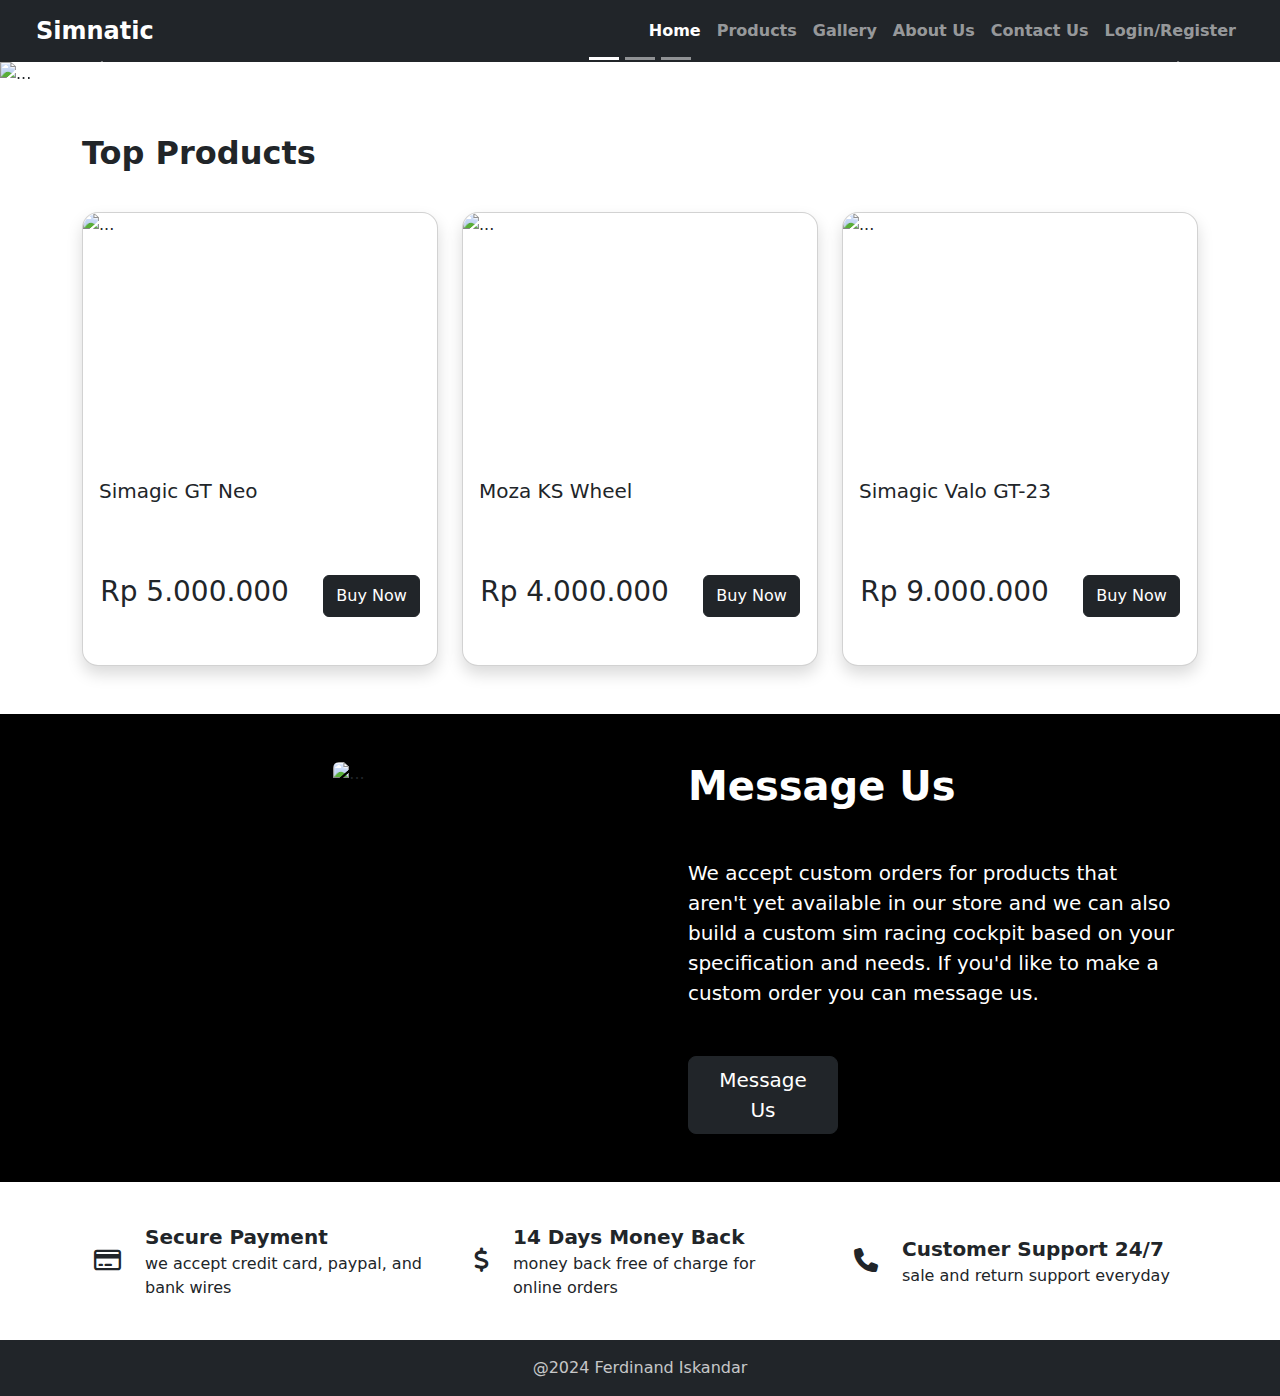
==== index.html @ 2455c8f0 "Add home page" ====
<!DOCTYPE html>
<html lang="en">
<head>
    <meta charset="UTF-8">
    <meta name="viewport" content="width=device-width, initial-scale=1.0">
    <title>Simnatic</title>
    <link href="https://cdn.jsdelivr.net/npm/bootstrap@5.3.3/dist/css/bootstrap.min.css" rel="stylesheet" integrity="sha384-QWTKZyjpPEjISv5WaRU9OFeRpok6YctnYmDr5pNlyT2bRjXh0JMhjY6hW+ALEwIH" crossorigin="anonymous">
    <link rel="stylesheet" href="https://cdnjs.cloudflare.com/ajax/libs/font-awesome/6.6.0/css/all.min.css">
    <link rel="stylesheet" href="./assets/style.css">
</head>
<body>
    <nav class="navbar navbar-expand-lg navbar-dark bg-dark px-4">
        <div class="container-fluid">
            <a href="index.html" class="fs-4 navbar-brand fw-bold">Simnatic</a>
            <button class="navbar-toggler" type="button" data-bs-toggle="collapse" data-bs-target="#navbarNav" aria-controls="navbarNav" aria-expanded="false" aria-label="Toggle navigation">
                <span class="navbar-toggler-icon"></span>
            </button>
            <div class="collapse navbar-collapse" id="navbarNav">
                <ul class="navbar-nav ms-auto">
                    <li class="nav-item">
                        <a href="index.html" class="nav-link active fw-semibold" aria-current="page">Home</a>
                    </li>
                    <li class="nav-item">
                        <a href="./pages/products.html" class="nav-link fw-semibold">Products</a>
                    </li>
                    <li class="nav-item">
                        <a href="./pages/gallery.html" class="nav-link fw-semibold">Gallery</a>
                    </li>
                    <li class="nav-item">
                        <a href="./pages/about.html" class="nav-link fw-semibold">About Us</a>
                    </li>
                    <li class="nav-item">
                        <a href="./pages/contact.html" class="nav-link fw-semibold">Contact Us</a>
                    </li>
                    <li class="nav-item">
                        <a href="./pages/login-register.html" class="nav-link fw-semibold">Login/Register</a>
                    </li>
                </ul>
            </div>
        </div>
    </nav>

    <div id="carouselExampleIndicators" class="carousel slide">
        <div class="carousel-indicators">
          <button type="button" data-bs-target="#carouselExampleIndicators" data-bs-slide-to="0" class="active" aria-current="true" aria-label="Slide 1"></button>
          <button type="button" data-bs-target="#carouselExampleIndicators" data-bs-slide-to="1" aria-label="Slide 2"></button>
          <button type="button" data-bs-target="#carouselExampleIndicators" data-bs-slide-to="2" aria-label="Slide 3"></button>
        </div>
        <div class="carousel-inner">
          <div class="carousel-item active c-item" style="background-position: center;">
            <img src="./assets/img/carousel-img-1.png" class="d-block w-100 c-img" alt="...">
            <div class="carousel-caption mt-5 top-0">
                <h1 class="display-2 fw-bolder mt-5">Simagic P1000</h1>
                <p class="fs-2">Crossing the limits, extraordinary performance</p>
            </div>
          </div>
          <div class="carousel-item c-item">
            <img src="./assets/img/carousel-img-2.JPG" class="d-block w-100 c-img" alt="...">
            <div class="carousel-caption mt-5 top-0">
                <h1 class="display-2 fw-bolder mt-5">Moza R5 Bundle</h1>
                <p class="fs-2">5.5 Nm torque direct drive, customizable driving modes, and robust aluminum, leather, and steel construction</p>
            </div>
          </div>
          <div class="carousel-item c-item">
            <img src="./assets/img/carousel-img-3.jpg" class="d-block w-100 c-img" alt="...">
            <div class="carousel-caption mt-5 top-0">
                <h1 class="display-2 fw-bolder mt-5">Simucube 2 Pro</h1>
                <p class="fs-2">Detailed, smooth, and powerful force feedback (25Nm of torque)</p>
            </div>
          </div>
        </div>
        <button class="carousel-control-prev" type="button" data-bs-target="#carouselExampleIndicators" data-bs-slide="prev">
          <span class="carousel-control-prev-icon" aria-hidden="true"></span>
          <span class="visually-hidden">Previous</span>
        </button>
        <button class="carousel-control-next" type="button" data-bs-target="#carouselExampleIndicators" data-bs-slide="next">
          <span class="carousel-control-next-icon" aria-hidden="true"></span>
          <span class="visually-hidden">Next</span>
        </button>
    </div>

    <div class="container my-5">
        <h2 class="fw-bold">Top Products</h2>
        <div class="row row-cols-1 row-cols-md-3 g-4 my-3">
            <div class="col" data-name="simagic">
                <div class="card shadow rounded-4">
                    <img src="../assets/img/simagic-gt-neo.jpg" class="card-img-top rounded-top-4 img-fluid object-fit-contain" style="height: 250px;" alt="...">
                    <div class="card-body">
                        <h5 class="card-title">Simagic GT Neo</h5>
                    </div>
                    <div class="my-5 d-flex justify-content-around">
                        <h3>Rp 5.000.000</h3>
                        <button class="btn btn-dark">Buy Now</button>
                    </div>
                </div>
            </div>
    
            <div class="col" data-name="moza">
                <div class="card shadow rounded-4">
                    <img src="../assets/img/Moza-ks.JPG" class="card-img-top rounded-top-4 img-fluid object-fit-contain" style="height: 250px;" alt="...">
                    <div class="card-body">
                        <h5 class="card-title">Moza KS Wheel</h5>
                    </div>
                    <div class="my-5 d-flex justify-content-around">
                        <h3>Rp 4.000.000</h3>
                        <button class="btn btn-dark">Buy Now</button>
                    </div>
                </div>
            </div>
    
            <div class="col" data-name="simucube">
                <div class="card shadow rounded-4">
                    <img src="../assets/img/Simucube-gt23.JPG" class="card-img-top rounded-top-4 img-fluid object-fit-contain" style="height: 250px;" alt="...">
                    <div class="card-body">
                        <h5 class="card-title">Simagic Valo GT-23</h5>
                    </div>
                    <div class="my-5 d-flex justify-content-around">
                        <h3>Rp 9.000.000</h3>
                        <button class="btn btn-dark">Buy Now</button>
                    </div>
                </div>
            </div>
        </div>
    </div>
    
    <div class="bg-black">
        <div class="container py-4">
            <div class="row g-5 py-4">
                <div class="col-lg d-flex justify-content-center px-5">
                    <img src="./assets/img/home-page.jpg" class="rounded img-fluid" alt="...">
                </div>
                <div class="col-lg d-flex flex-column justify-content-center px-5">
                    <h1 class="text-white fw-bold mb-5">Message Us</h1>
                    <p class="fs-5 text-white mb-5">We accept custom orders for products that aren't yet available in our store and we can also build a custom sim racing cockpit based on your specification and needs. If you'd like to make a custom order you can message us.</p>
                    <a href="./pages/contact.html" class="btn btn-lg btn-dark" style="max-width: 150px;">Message Us</a>
                </div>
            </div>
        </div>
    </div>

    <div class="container justify-content-center p-4">
        <div class="row gx-5">
            <div class="col-md-4 d-flex align-items-center">
                <i class="fa-regular fa-credit-card fa-xl"></i>
                <div class="ms-4 my-3">
                    <p class="fs-5 fw-bold mb-0">Secure Payment</p>
                    <p class="mb-0">we accept credit card, paypal, and bank wires</p>
                </div>
            </div>
            <div class="col-md-4 d-flex align-items-center">
                <i class="fa-solid fa-dollar-sign fa-xl"></i>
                <div class="ms-4 my-3">
                    <p class="fs-5 fw-bold mb-0">14 Days Money Back</p>
                    <p class="mb-0">money back free of charge for online orders</p>
                </div>
            </div>
            <div class="col-md-4 d-flex align-items-center">
                <i class="fa-solid fa-phone fa-xl"></i>
                <div class="ms-4 my-3">
                    <p class="fs-5 fw-bold mb-0">Customer Support 24/7</p>
                    <p class="mb-0">sale and return support everyday</p>
                </div>
            </div>
        </div>
    </div>

    <footer class="text-center bg-dark py-3">
        <p class="text-white text-opacity-75 mb-0">@2024 Ferdinand Iskandar</p>
    </footer>
    <script src="https://cdn.jsdelivr.net/npm/bootstrap@5.3.3/dist/js/bootstrap.bundle.min.js" integrity="sha384-YvpcrYf0tY3lHB60NNkmXc5s9fDVZLESaAA55NDzOxhy9GkcIdslK1eN7N6jIeHz" crossorigin="anonymous"></script>
</body>
</html>
---- assets/style.css ----
#register-form {
    display: none;
}
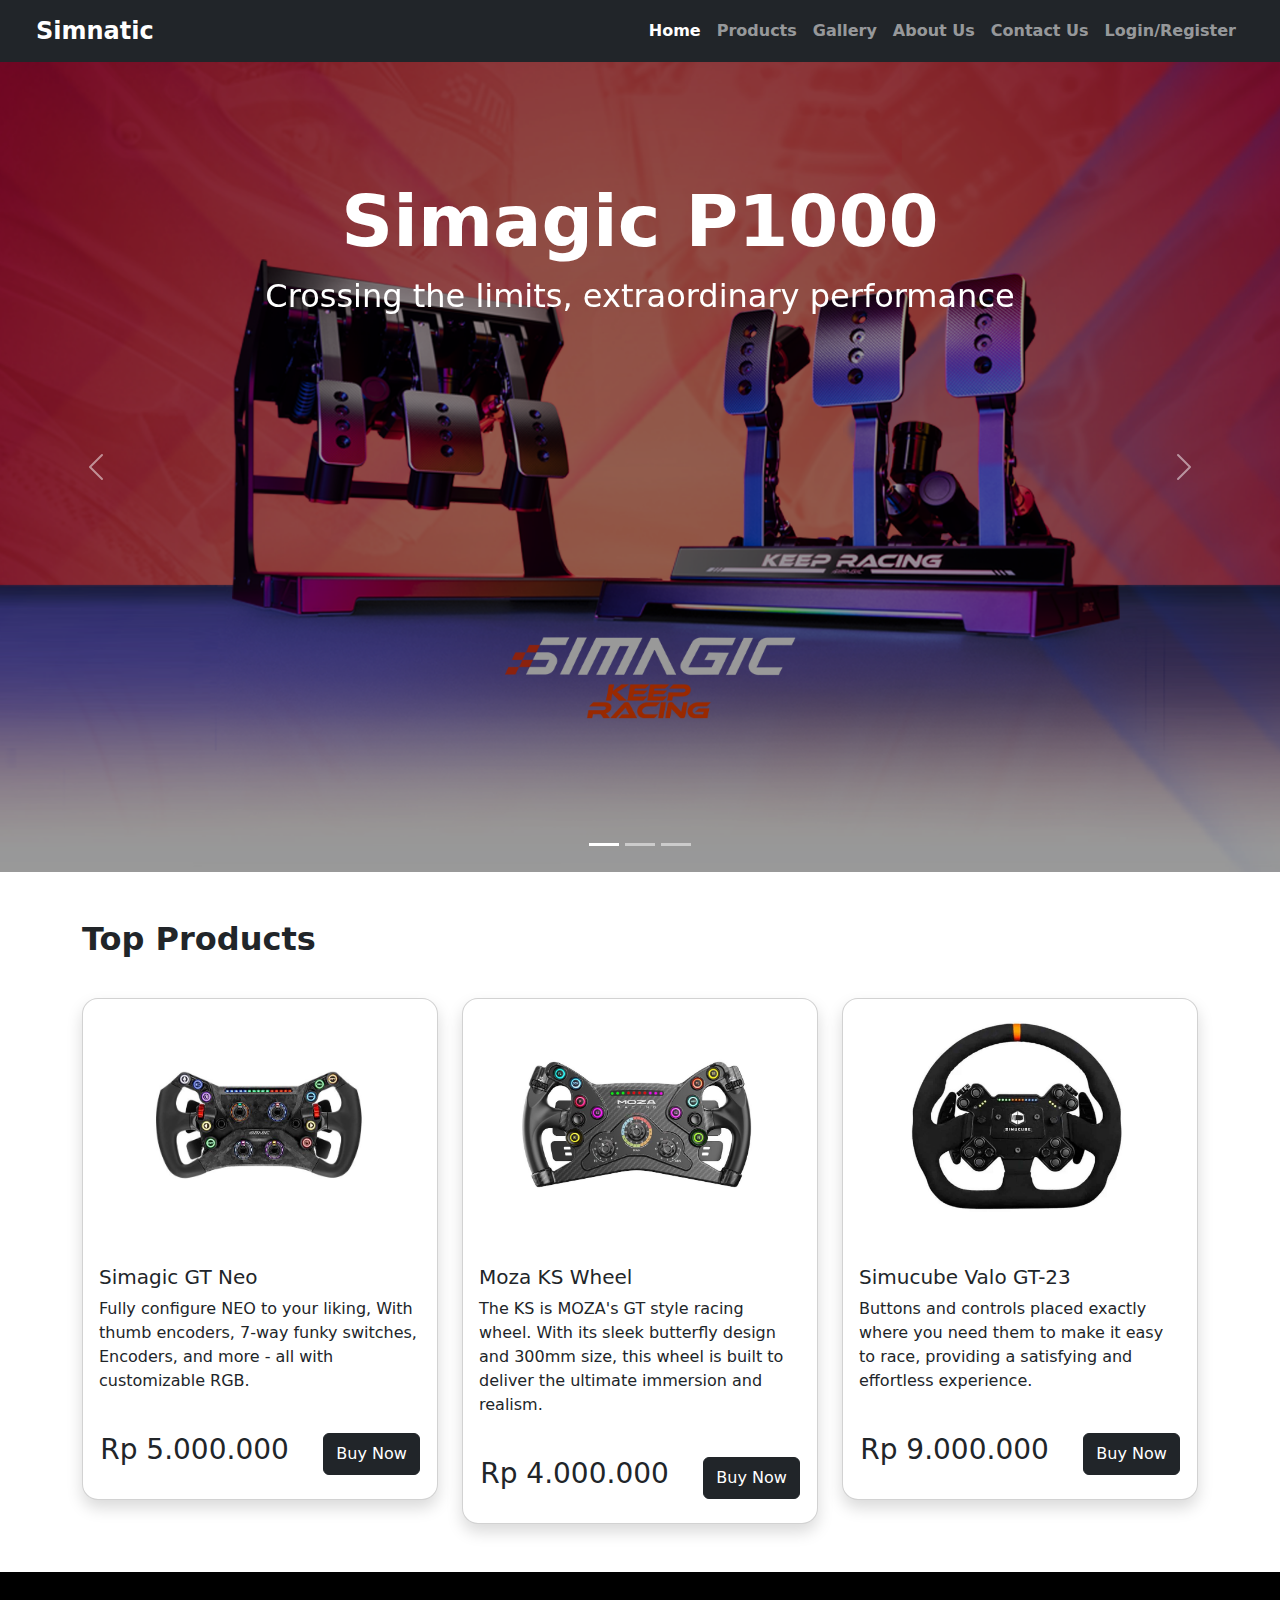
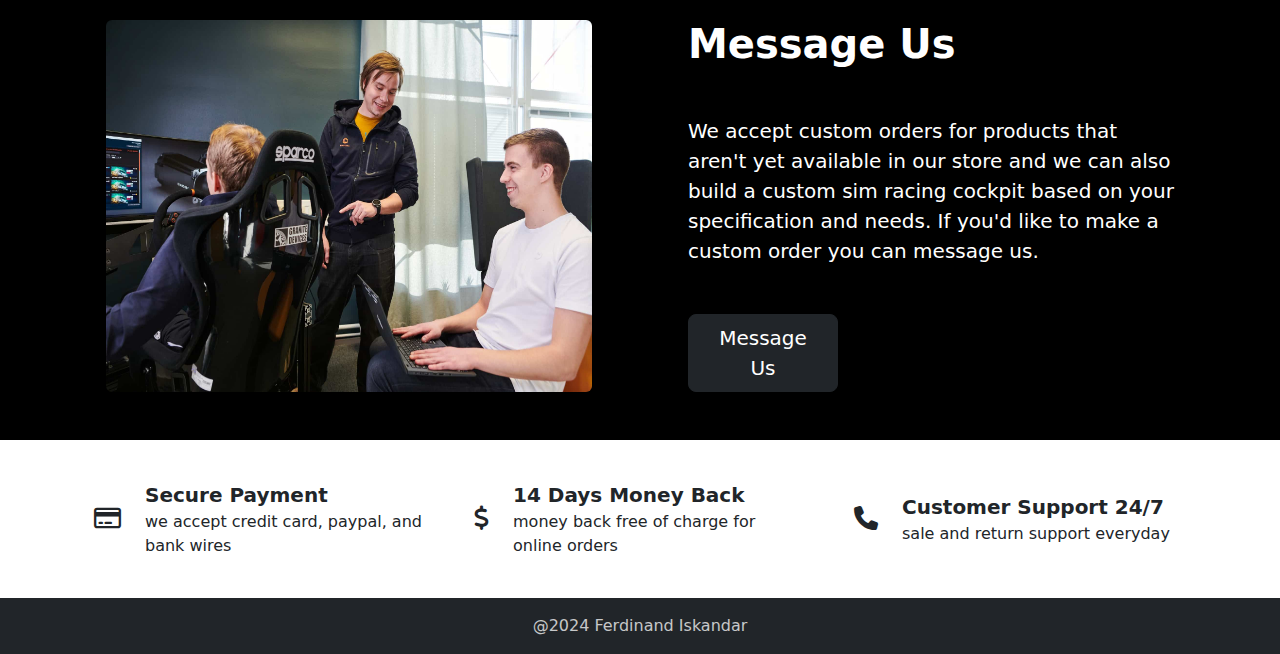
==== commit 0cb33f53: "Add description for products in top products section" ====
--- a/index.html
+++ b/index.html
@@ -87,8 +87,9 @@
                     <img src="../assets/img/simagic-gt-neo.jpg" class="card-img-top rounded-top-4 img-fluid object-fit-contain" style="height: 250px;" alt="...">
                     <div class="card-body">
                         <h5 class="card-title">Simagic GT Neo</h5>
+                        <p class="card-text">Fully configure NEO to your liking, With  thumb encoders, 7-way funky switches, Encoders, and more - all with customizable RGB.</p>
                     </div>
-                    <div class="my-5 d-flex justify-content-around">
+                    <div class="my-4 d-flex justify-content-around">
                         <h3>Rp 5.000.000</h3>
                         <button class="btn btn-dark">Buy Now</button>
                     </div>
@@ -100,8 +101,9 @@
                     <img src="../assets/img/Moza-ks.JPG" class="card-img-top rounded-top-4 img-fluid object-fit-contain" style="height: 250px;" alt="...">
                     <div class="card-body">
                         <h5 class="card-title">Moza KS Wheel</h5>
+                        <p class="card-text">The KS is MOZA's GT style racing wheel. With its sleek butterfly design and 300mm size, this wheel is built to deliver the ultimate immersion and realism.</p>
                     </div>
-                    <div class="my-5 d-flex justify-content-around">
+                    <div class="my-4 d-flex justify-content-around">
                         <h3>Rp 4.000.000</h3>
                         <button class="btn btn-dark">Buy Now</button>
                     </div>
@@ -112,9 +114,10 @@
                 <div class="card shadow rounded-4">
                     <img src="../assets/img/Simucube-gt23.JPG" class="card-img-top rounded-top-4 img-fluid object-fit-contain" style="height: 250px;" alt="...">
                     <div class="card-body">
-                        <h5 class="card-title">Simagic Valo GT-23</h5>
+                        <h5 class="card-title">Simucube Valo GT-23</h5>
+                        <p class="card-text">Buttons and controls placed exactly where you need them to make it easy to race, providing a satisfying and effortless experience.</p>
                     </div>
-                    <div class="my-5 d-flex justify-content-around">
+                    <div class="my-4 d-flex justify-content-around">
                         <h3>Rp 9.000.000</h3>
                         <button class="btn btn-dark">Buy Now</button>
                     </div>
--- a/assets/style.css
+++ b/assets/style.css
@@ -1,3 +1,29 @@
 #register-form {
     display: none;
+}
+
+.bg-image {
+    background-position: center;
+    background-size: cover;
+    min-height: 30vh;
+    position: relative;
+    text-shadow: 2px 2px 2px rgba(0,0,0,0.2);
+}
+
+.color-overlay {
+    position: absolute;
+    width: 100%;
+    height: 100%;
+    color: white;
+    background-color: rgba(0,0,0,0.3);
+}
+
+.c-item {
+    height: 90vh;
+}
+
+.c-img {
+    height: 100%;
+    object-fit: cover;
+    filter: brightness(0.6);
 }